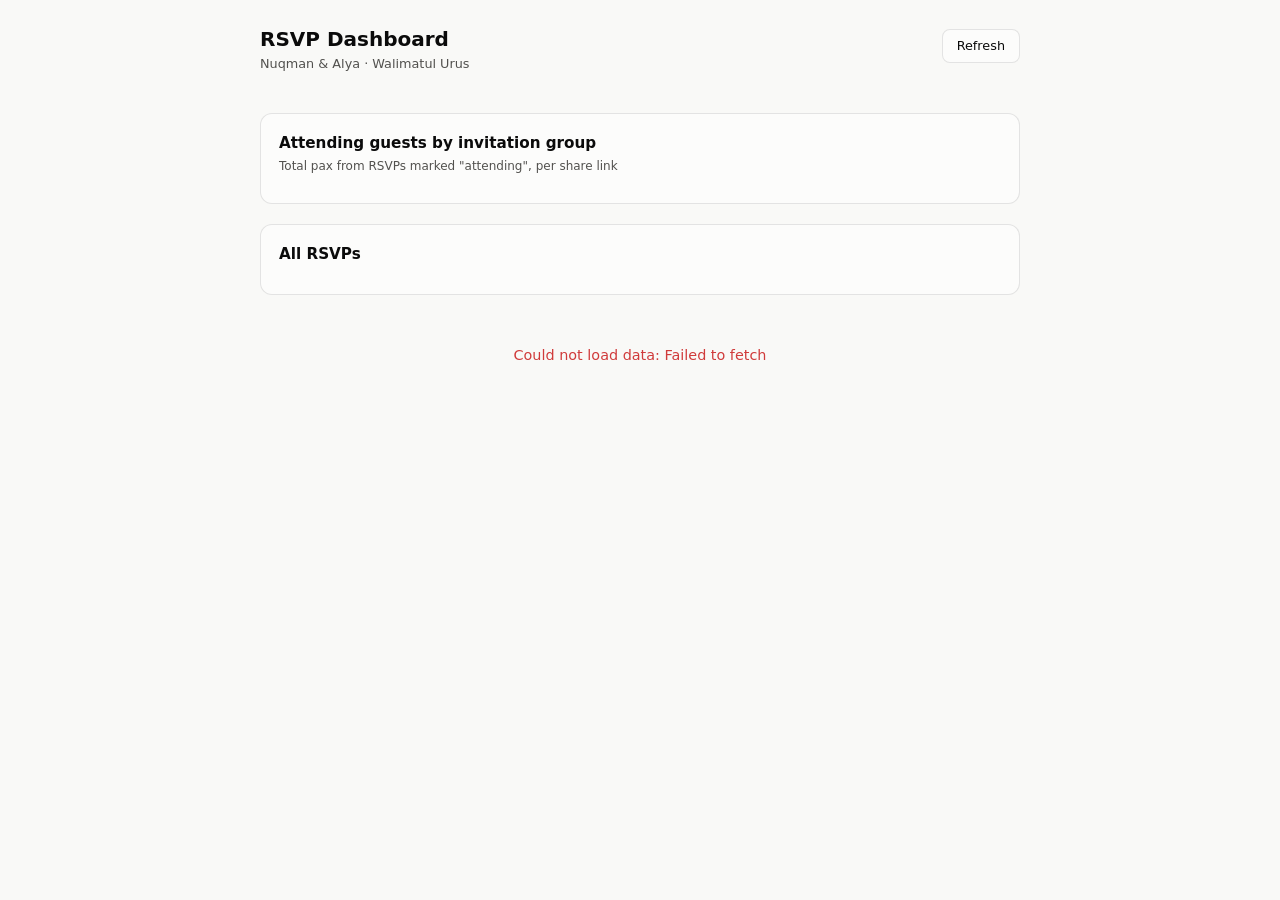
==== dashboard-kambing.html @ 479a00c9 "Add group invitation links (/gi /br /zj /mm /sb) and hidden RSVP dashboard - RSVPs tagged with invit" ====
<!DOCTYPE html>
<html lang="en">
<head>
  <meta charset="UTF-8" />
  <meta name="viewport" content="width=device-width, initial-scale=1.0" />
  <title>RSVP Dashboard · Nuqman &amp; Alya</title>
  <meta name="robots" content="noindex, nofollow" />
  <style>
    :root {
      --surface-1: #fcfcfb;
      --page: #f9f9f7;
      --text-primary: #0b0b0b;
      --text-secondary: #52514e;
      --muted: #898781;
      --grid: #e1e0d9;
      --baseline: #c3c2b7;
      --border: rgba(11, 11, 11, 0.10);
      --series-1: #2a78d6;   /* attending */
      --decline: #898781;    /* declined = neutral, de-emphasised */
    }
    @media (prefers-color-scheme: dark) {
      :root {
        --surface-1: #1a1a19;
        --page: #0d0d0d;
        --text-primary: #ffffff;
        --text-secondary: #c3c2b7;
        --muted: #898781;
        --grid: #2c2c2a;
        --baseline: #383835;
        --border: rgba(255, 255, 255, 0.10);
        --series-1: #3987e5;
      }
    }
    * { margin: 0; padding: 0; box-sizing: border-box; }
    body {
      font-family: system-ui, -apple-system, "Segoe UI", sans-serif;
      background: var(--page);
      color: var(--text-primary);
      padding: 24px 16px 60px;
      line-height: 1.5;
    }
    .wrap { max-width: 760px; margin: 0 auto; }
    header { display: flex; align-items: baseline; justify-content: space-between; gap: 12px; flex-wrap: wrap; margin-bottom: 20px; }
    h1 { font-size: 1.25rem; font-weight: 600; }
    h1 small { display: block; font-size: 0.8rem; font-weight: 400; color: var(--text-secondary); }
    .refresh-row { display: flex; align-items: center; gap: 10px; }
    #last-updated { font-size: 0.75rem; color: var(--muted); }
    button.refresh {
      font: inherit; font-size: 0.8rem; padding: 6px 14px; border-radius: 8px;
      border: 1px solid var(--border); background: var(--surface-1); color: var(--text-primary); cursor: pointer;
    }
    button.refresh:hover { border-color: var(--baseline); }

    .tiles { display: grid; grid-template-columns: repeat(auto-fit, minmax(150px, 1fr)); gap: 12px; margin-bottom: 20px; }
    .tile {
      background: var(--surface-1); border: 1px solid var(--border); border-radius: 12px; padding: 14px 16px;
    }
    .tile .label { font-size: 0.75rem; color: var(--text-secondary); }
    .tile .value { font-size: 1.7rem; font-weight: 600; line-height: 1.2; }
    .tile .sub { font-size: 0.72rem; color: var(--muted); }

    .card {
      background: var(--surface-1); border: 1px solid var(--border); border-radius: 12px;
      padding: 18px 18px 14px; margin-bottom: 20px;
    }
    .card h2 { font-size: 0.95rem; font-weight: 600; margin-bottom: 2px; }
    .card .subtitle { font-size: 0.75rem; color: var(--text-secondary); margin-bottom: 14px; }

    .bar-row { display: grid; grid-template-columns: 150px 1fr 90px; align-items: center; gap: 10px; padding: 7px 0; }
    .bar-row .g-label { font-size: 0.8rem; color: var(--text-secondary); text-align: right; overflow: hidden; text-overflow: ellipsis; white-space: nowrap; }
    .bar-track { position: relative; height: 18px; border-left: 1px solid var(--baseline); }
    .bar {
      position: absolute; left: 0; top: 0; bottom: 0;
      background: var(--series-1); border-radius: 0 4px 4px 0;
      min-width: 2px; transition: width 0.4s ease; cursor: default;
    }
    .bar-row:hover .bar { filter: brightness(1.12); }
    .bar-val { font-size: 0.8rem; font-variant-numeric: tabular-nums; }
    .bar-val .r { color: var(--muted); font-size: 0.72rem; }

    #tooltip {
      position: fixed; pointer-events: none; z-index: 10; display: none;
      background: var(--text-primary); color: var(--page);
      font-size: 0.75rem; padding: 6px 10px; border-radius: 8px; max-width: 240px;
    }

    table { width: 100%; border-collapse: collapse; font-size: 0.82rem; }
    th, td { text-align: left; padding: 7px 8px; border-bottom: 1px solid var(--grid); }
    th { font-size: 0.7rem; text-transform: uppercase; letter-spacing: 0.06em; color: var(--muted); font-weight: 500; }
    td.num { font-variant-numeric: tabular-nums; text-align: right; }
    th.num { text-align: right; }
    td.time { color: var(--muted); font-size: 0.75rem; white-space: nowrap; }
    .attend-yes::before { content: "●"; color: var(--series-1); margin-right: 6px; font-size: 0.7em; vertical-align: 1px; }
    .attend-no { color: var(--muted); }
    .attend-no::before { content: "○"; margin-right: 6px; font-size: 0.7em; vertical-align: 1px; }

    .empty, .error { text-align: center; color: var(--muted); padding: 30px 10px; font-size: 0.9rem; }
    .error { color: #d03b3b; }
    .table-scroll { overflow-x: auto; }
  </style>
</head>
<body>
  <div class="wrap">
    <header>
      <h1>RSVP Dashboard <small id="subtitle">Nuqman &amp; Alya · Walimatul Urus</small></h1>
      <div class="refresh-row">
        <span id="last-updated"></span>
        <button class="refresh" id="refresh-btn">Refresh</button>
      </div>
    </header>

    <div class="tiles" id="tiles"></div>

    <div class="card">
      <h2>Attending guests by invitation group</h2>
      <p class="subtitle">Total pax from RSVPs marked "attending", per share link</p>
      <div id="group-chart"></div>
    </div>

    <div class="card">
      <h2>All RSVPs</h2>
      <p class="subtitle" id="rsvp-count"></p>
      <div class="table-scroll">
        <table id="rsvp-table" hidden>
          <thead>
            <tr><th>Name</th><th>Group</th><th>Attending</th><th class="num">Pax</th><th>When</th></tr>
          </thead>
          <tbody></tbody>
        </table>
      </div>
      <p class="empty" id="table-empty" hidden>No RSVPs yet.</p>
    </div>

    <p class="error" id="error" hidden></p>
  </div>
  <div id="tooltip"></div>

  <script src="js/config.js"></script>
  <script>
    const C = WEDDING_CONFIG;
    const groupLabel = (g) => (g && C.groups[g]) || (g ? g : "Direct link (no group)");

    const fmtTime = (iso) => {
      const d = new Date(iso);
      return isNaN(d) ? "" : d.toLocaleString("en-GB", {
        day: "2-digit", month: "short", hour: "2-digit", minute: "2-digit",
      });
    };

    function tile(label, value, sub) {
      return `<div class="tile"><div class="label">${label}</div><div class="value">${value}</div><div class="sub">${sub || ""}</div></div>`;
    }

    function render(rsvps, wishesCount) {
      const attending = rsvps.filter((r) => r.attending === "Yes");
      const declined = rsvps.filter((r) => r.attending !== "Yes");
      const totalPax = attending.reduce((s, r) => s + r.pax, 0);

      document.getElementById("tiles").innerHTML =
        tile("Attending", totalPax + " pax", attending.length + " responses") +
        tile("Total responses", rsvps.length, "") +
        tile("Declined", declined.length, "responses") +
        tile("Wishes", wishesCount, "ucapan received");

      // --- per-group aggregation ---
      const keys = Object.keys(C.groups).concat([""]);
      const byGroup = keys.map((g) => {
        const rows = rsvps.filter((r) => (r.group || "") === g);
        const att = rows.filter((r) => r.attending === "Yes");
        return {
          g,
          label: groupLabel(g),
          pax: att.reduce((s, r) => s + r.pax, 0),
          responses: rows.length,
          declined: rows.length - att.length,
        };
      }).filter((x) => x.g !== "" || x.responses > 0); // hide "direct" row if unused

      byGroup.sort((a, b) => b.pax - a.pax);
      const max = Math.max(1, ...byGroup.map((x) => x.pax));

      const chart = document.getElementById("group-chart");
      chart.innerHTML = "";
      byGroup.forEach((x) => {
        const row = document.createElement("div");
        row.className = "bar-row";
        row.innerHTML =
          `<span class="g-label">${x.label}</span>` +
          `<div class="bar-track"><div class="bar" style="width:${(x.pax / max) * 100}%"></div></div>` +
          `<span class="bar-val">${x.pax} pax <span class="r">· ${x.responses} resp</span></span>`;
        row.addEventListener("mousemove", (e) => showTip(e, `${x.label} — ${x.pax} pax attending · ${x.responses} responses · ${x.declined} declined`));
        row.addEventListener("mouseleave", hideTip);
        chart.appendChild(row);
      });
      if (!byGroup.length) chart.innerHTML = '<p class="empty">No RSVPs yet.</p>';

      // --- table ---
      const table = document.getElementById("rsvp-table");
      const tbody = table.querySelector("tbody");
      tbody.innerHTML = "";
      document.getElementById("table-empty").hidden = rsvps.length > 0;
      table.hidden = rsvps.length === 0;
      document.getElementById("rsvp-count").textContent =
        rsvps.length ? `${rsvps.length} responses · newest first` : "";
      rsvps.forEach((r) => {
        const tr = document.createElement("tr");
        const yes = r.attending === "Yes";
        const cells = [
          r.name,
          groupLabel(r.group),
          yes ? "Yes" : "No",
          yes ? r.pax : "—",
          fmtTime(r.timestamp),
        ];
        cells.forEach((val, i) => {
          const td = document.createElement("td");
          td.textContent = val;
          if (i === 2) td.className = yes ? "attend-yes" : "attend-no";
          if (i === 3) td.className = "num";
          if (i === 4) td.className = "time";
          tr.appendChild(td);
        });
        tbody.appendChild(tr);
      });
    }

    const tip = document.getElementById("tooltip");
    function showTip(e, text) {
      tip.textContent = text;
      tip.style.display = "block";
      const pad = 12;
      let x = e.clientX + pad, y = e.clientY + pad;
      const r = tip.getBoundingClientRect();
      if (x + r.width > innerWidth - 8) x = e.clientX - r.width - pad;
      if (y + r.height > innerHeight - 8) y = e.clientY - r.height - pad;
      tip.style.left = x + "px";
      tip.style.top = y + "px";
    }
    function hideTip() { tip.style.display = "none"; }

    async function load() {
      const err = document.getElementById("error");
      err.hidden = true;
      if (!C.appsScriptUrl) {
        err.hidden = false;
        err.textContent = "No Apps Script URL configured in js/config.js — dashboard has no data source.";
        return;
      }
      try {
        const [rsvpRes, wishRes] = await Promise.all([
          fetch(C.appsScriptUrl + "?type=rsvps").then((r) => r.json()),
          fetch(C.appsScriptUrl + "?type=wishes").then((r) => r.json()),
        ]);
        if (!rsvpRes.rsvps) {
          err.hidden = false;
          err.textContent = "The backend doesn't support ?type=rsvps yet — update Code.gs in Apps Script and deploy a New Version.";
          return;
        }
        render(rsvpRes.rsvps, (wishRes.wishes || []).length);
        document.getElementById("last-updated").textContent =
          "Updated " + new Date().toLocaleTimeString("en-GB", { hour: "2-digit", minute: "2-digit", second: "2-digit" });
      } catch (e) {
        err.hidden = false;
        err.textContent = "Could not load data: " + e.message;
      }
    }

    document.getElementById("refresh-btn").addEventListener("click", load);
    setInterval(load, 60000);
    load();
  </script>
</body>
</html>
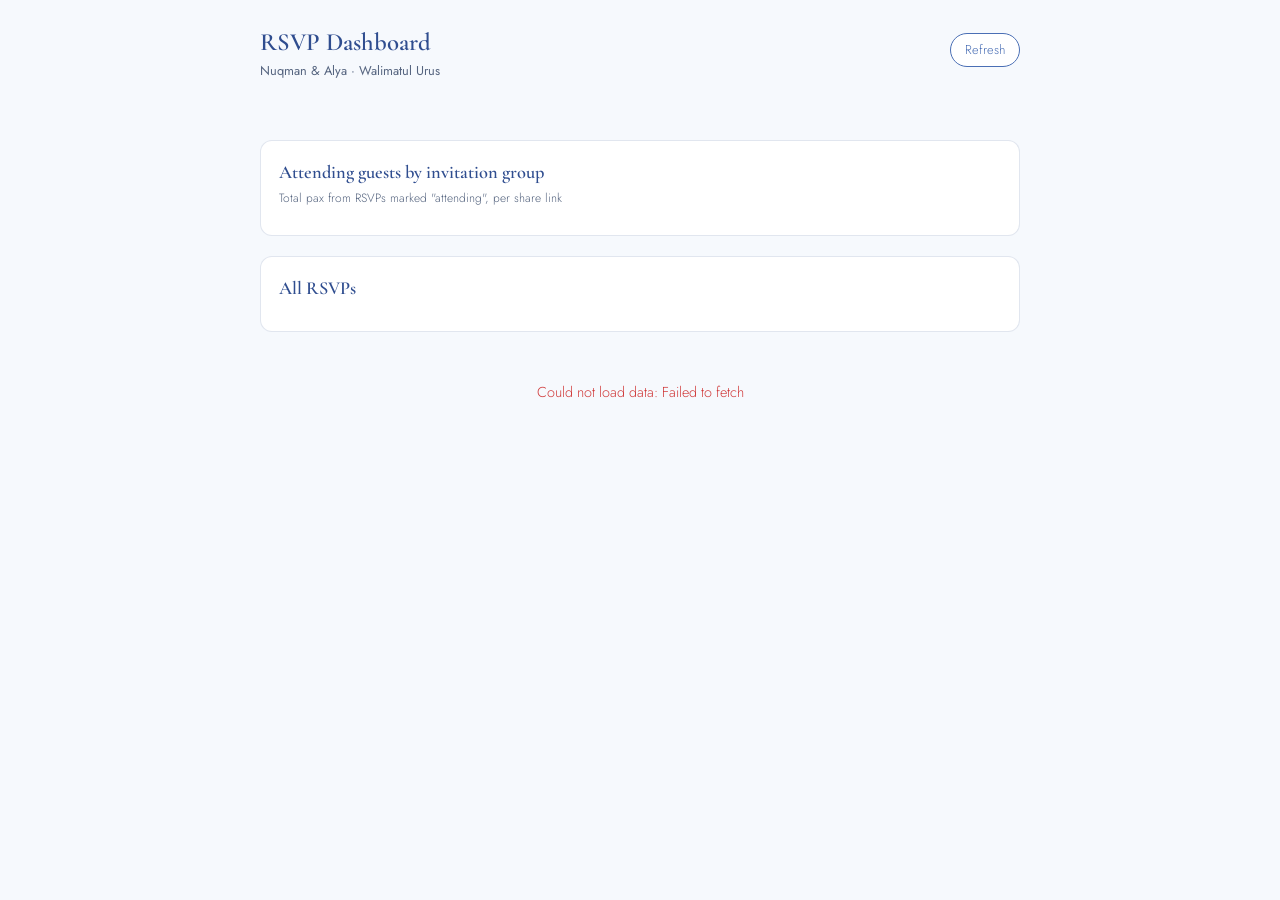
==== commit 7faf5fca: "Dashboard theme + filters, couple portraits, early music start, honorifics - Restyle RSVP dashboard " ====
--- a/dashboard-kambing.html
+++ b/dashboard-kambing.html
@@ -5,35 +5,42 @@
   <meta name="viewport" content="width=device-width, initial-scale=1.0" />
   <title>RSVP Dashboard · Nuqman &amp; Alya</title>
   <meta name="robots" content="noindex, nofollow" />
+  <link rel="preconnect" href="https://fonts.googleapis.com" />
+  <link rel="preconnect" href="https://fonts.gstatic.com" crossorigin />
+  <link href="https://fonts.googleapis.com/css2?family=Cormorant+Garamond:wght@500;600&family=Jost:wght@300;400;500&display=swap" rel="stylesheet" />
   <style>
     :root {
-      --surface-1: #fcfcfb;
-      --page: #f9f9f7;
-      --text-primary: #0b0b0b;
-      --text-secondary: #52514e;
-      --muted: #898781;
-      --grid: #e1e0d9;
-      --baseline: #c3c2b7;
-      --border: rgba(11, 11, 11, 0.10);
-      --series-1: #2a78d6;   /* attending */
-      --decline: #898781;    /* declined = neutral, de-emphasised */
+      --surface-1: #ffffff;
+      --page: #f6f9fd;
+      --text-primary: #2e3a4f;
+      --text-secondary: #55647f;
+      --muted: #74839c;
+      --grid: #e1eaf6;
+      --baseline: #c9d8ec;
+      --border: rgba(47, 77, 143, 0.14);
+      --series-1: #4a6fb5;   /* attending */
+      --royal-deep: #2f4d8f;
+      --gold: #c8a464;
+      --decline: #74839c;    /* declined = neutral, de-emphasised */
     }
     @media (prefers-color-scheme: dark) {
       :root {
-        --surface-1: #1a1a19;
-        --page: #0d0d0d;
-        --text-primary: #ffffff;
-        --text-secondary: #c3c2b7;
-        --muted: #898781;
-        --grid: #2c2c2a;
-        --baseline: #383835;
-        --border: rgba(255, 255, 255, 0.10);
-        --series-1: #3987e5;
+        --surface-1: #1a2440;
+        --page: #0f1526;
+        --text-primary: #e8eef8;
+        --text-secondary: #b8c6dd;
+        --muted: #8296b5;
+        --grid: #263352;
+        --baseline: #33436b;
+        --border: rgba(255, 255, 255, 0.12);
+        --series-1: #8fabd9;
+        --royal-deep: #a8c2e8;
       }
     }
     * { margin: 0; padding: 0; box-sizing: border-box; }
     body {
-      font-family: system-ui, -apple-system, "Segoe UI", sans-serif;
+      font-family: "Jost", system-ui, -apple-system, "Segoe UI", sans-serif;
+      font-weight: 300;
       background: var(--page);
       color: var(--text-primary);
       padding: 24px 16px 60px;
@@ -41,15 +48,24 @@
     }
     .wrap { max-width: 760px; margin: 0 auto; }
     header { display: flex; align-items: baseline; justify-content: space-between; gap: 12px; flex-wrap: wrap; margin-bottom: 20px; }
-    h1 { font-size: 1.25rem; font-weight: 600; }
-    h1 small { display: block; font-size: 0.8rem; font-weight: 400; color: var(--text-secondary); }
+    h1 { font-family: "Cormorant Garamond", Georgia, serif; font-size: 1.55rem; font-weight: 600; color: var(--royal-deep); }
+    h1 small { display: block; font-family: "Jost", sans-serif; font-size: 0.8rem; font-weight: 400; color: var(--text-secondary); }
     .refresh-row { display: flex; align-items: center; gap: 10px; }
     #last-updated { font-size: 0.75rem; color: var(--muted); }
     button.refresh {
-      font: inherit; font-size: 0.8rem; padding: 6px 14px; border-radius: 8px;
-      border: 1px solid var(--border); background: var(--surface-1); color: var(--text-primary); cursor: pointer;
-    }
-    button.refresh:hover { border-color: var(--baseline); }
+      font: inherit; font-size: 0.8rem; padding: 6px 14px; border-radius: 999px;
+      border: 1px solid var(--series-1); background: var(--surface-1); color: var(--series-1); cursor: pointer;
+    }
+    button.refresh:hover { border-color: var(--royal-deep); color: var(--royal-deep); }
+
+    .filters { display: flex; flex-wrap: wrap; gap: 8px; margin-bottom: 20px; }
+    .chip {
+      font: inherit; font-size: 0.78rem; letter-spacing: 0.04em; padding: 6px 14px;
+      border-radius: 999px; border: 1px solid var(--series-1);
+      background: var(--surface-1); color: var(--series-1); cursor: pointer;
+    }
+    .chip:hover { border-color: var(--royal-deep); }
+    .chip.active { background: var(--series-1); color: #fff; }
 
     .tiles { display: grid; grid-template-columns: repeat(auto-fit, minmax(150px, 1fr)); gap: 12px; margin-bottom: 20px; }
     .tile {
@@ -63,7 +79,7 @@
       background: var(--surface-1); border: 1px solid var(--border); border-radius: 12px;
       padding: 18px 18px 14px; margin-bottom: 20px;
     }
-    .card h2 { font-size: 0.95rem; font-weight: 600; margin-bottom: 2px; }
+    .card h2 { font-family: "Cormorant Garamond", Georgia, serif; font-size: 1.15rem; font-weight: 600; color: var(--royal-deep); margin-bottom: 2px; }
     .card .subtitle { font-size: 0.75rem; color: var(--text-secondary); margin-bottom: 14px; }
 
     .bar-row { display: grid; grid-template-columns: 150px 1fr 90px; align-items: center; gap: 10px; padding: 7px 0; }
@@ -74,7 +90,9 @@
       background: var(--series-1); border-radius: 0 4px 4px 0;
       min-width: 2px; transition: width 0.4s ease; cursor: default;
     }
+    .bar-row { cursor: pointer; }
     .bar-row:hover .bar { filter: brightness(1.12); }
+    .bar-row.dim { opacity: 0.35; }
     .bar-val { font-size: 0.8rem; font-variant-numeric: tabular-nums; }
     .bar-val .r { color: var(--muted); font-size: 0.72rem; }
 
@@ -109,6 +127,8 @@
       </div>
     </header>
 
+    <div class="filters" id="filters"></div>
+
     <div class="tiles" id="tiles"></div>
 
     <div class="card">
@@ -151,21 +171,54 @@
       return `<div class="tile"><div class="label">${label}</div><div class="value">${value}</div><div class="sub">${sub || ""}</div></div>`;
     }
 
-    function render(rsvps, wishesCount) {
+    let allRsvps = [];
+    let wishesTotal = 0;
+    let activeGroup = "all"; // "all", a group key, or "" for direct link
+
+    function buildFilters() {
+      const wrap = document.getElementById("filters");
+      const hasDirect = allRsvps.some((r) => !(r.group || ""));
+      const opts = [["all", "All"]]
+        .concat(Object.keys(C.groups).map((g) => [g, groupLabel(g)]))
+        .concat(hasDirect ? [["", groupLabel("")]] : []);
+      if (!opts.some(([v]) => v === activeGroup)) activeGroup = "all";
+      wrap.innerHTML = "";
+      opts.forEach(([val, label]) => {
+        const b = document.createElement("button");
+        b.className = "chip" + (activeGroup === val ? " active" : "");
+        b.textContent = label;
+        b.addEventListener("click", () => {
+          activeGroup = activeGroup === val ? "all" : val;
+          renderAll();
+        });
+        wrap.appendChild(b);
+      });
+    }
+
+    function renderAll() {
+      buildFilters();
+      render();
+    }
+
+    function render() {
+      const rsvps = activeGroup === "all"
+        ? allRsvps
+        : allRsvps.filter((r) => (r.group || "") === activeGroup);
       const attending = rsvps.filter((r) => r.attending === "Yes");
       const declined = rsvps.filter((r) => r.attending !== "Yes");
       const totalPax = attending.reduce((s, r) => s + r.pax, 0);
+      const scope = activeGroup === "all" ? "" : groupLabel(activeGroup);
 
       document.getElementById("tiles").innerHTML =
-        tile("Attending", totalPax + " pax", attending.length + " responses") +
-        tile("Total responses", rsvps.length, "") +
-        tile("Declined", declined.length, "responses") +
-        tile("Wishes", wishesCount, "ucapan received");
-
-      // --- per-group aggregation ---
+        tile("Attending", totalPax + " pax", attending.length + " responses" + (scope ? " · " + scope : "")) +
+        tile("Total responses", rsvps.length, scope) +
+        tile("Declined", declined.length, "responses" + (scope ? " · " + scope : "")) +
+        tile("Wishes", wishesTotal, "ucapan received (all)");
+
+      // --- per-group aggregation (always across all groups) ---
       const keys = Object.keys(C.groups).concat([""]);
       const byGroup = keys.map((g) => {
-        const rows = rsvps.filter((r) => (r.group || "") === g);
+        const rows = allRsvps.filter((r) => (r.group || "") === g);
         const att = rows.filter((r) => r.attending === "Yes");
         return {
           g,
@@ -178,18 +231,24 @@
 
       byGroup.sort((a, b) => b.pax - a.pax);
       const max = Math.max(1, ...byGroup.map((x) => x.pax));
+      const paxTotal = byGroup.reduce((s, x) => s + x.pax, 0);
+      const pct = (x) => (paxTotal ? Math.round((x.pax / paxTotal) * 100) : 0);
 
       const chart = document.getElementById("group-chart");
       chart.innerHTML = "";
       byGroup.forEach((x) => {
         const row = document.createElement("div");
-        row.className = "bar-row";
+        row.className = "bar-row" + (activeGroup !== "all" && x.g !== activeGroup ? " dim" : "");
         row.innerHTML =
           `<span class="g-label">${x.label}</span>` +
           `<div class="bar-track"><div class="bar" style="width:${(x.pax / max) * 100}%"></div></div>` +
-          `<span class="bar-val">${x.pax} pax <span class="r">· ${x.responses} resp</span></span>`;
-        row.addEventListener("mousemove", (e) => showTip(e, `${x.label} — ${x.pax} pax attending · ${x.responses} responses · ${x.declined} declined`));
+          `<span class="bar-val">${x.pax} pax <span class="r">· ${pct(x)}%</span></span>`;
+        row.addEventListener("mousemove", (e) => showTip(e, `${x.label} — ${x.pax} pax attending (${pct(x)}% of total) · ${x.responses} responses · ${x.declined} declined`));
         row.addEventListener("mouseleave", hideTip);
+        row.addEventListener("click", () => {
+          activeGroup = activeGroup === x.g ? "all" : x.g;
+          renderAll();
+        });
         chart.appendChild(row);
       });
       if (!byGroup.length) chart.innerHTML = '<p class="empty">No RSVPs yet.</p>';
@@ -201,7 +260,7 @@
       document.getElementById("table-empty").hidden = rsvps.length > 0;
       table.hidden = rsvps.length === 0;
       document.getElementById("rsvp-count").textContent =
-        rsvps.length ? `${rsvps.length} responses · newest first` : "";
+        rsvps.length ? `${rsvps.length} responses${scope ? " · " + scope : ""} · newest first` : (scope ? "No RSVPs for " + scope + " yet." : "");
       rsvps.forEach((r) => {
         const tr = document.createElement("tr");
         const yes = r.attending === "Yes";
@@ -256,7 +315,9 @@
           err.textContent = "The backend doesn't support ?type=rsvps yet — update Code.gs in Apps Script and deploy a New Version.";
           return;
         }
-        render(rsvpRes.rsvps, (wishRes.wishes || []).length);
+        allRsvps = rsvpRes.rsvps;
+        wishesTotal = (wishRes.wishes || []).length;
+        renderAll();
         document.getElementById("last-updated").textContent =
           "Updated " + new Date().toLocaleTimeString("en-GB", { hour: "2-digit", minute: "2-digit", second: "2-digit" });
       } catch (e) {
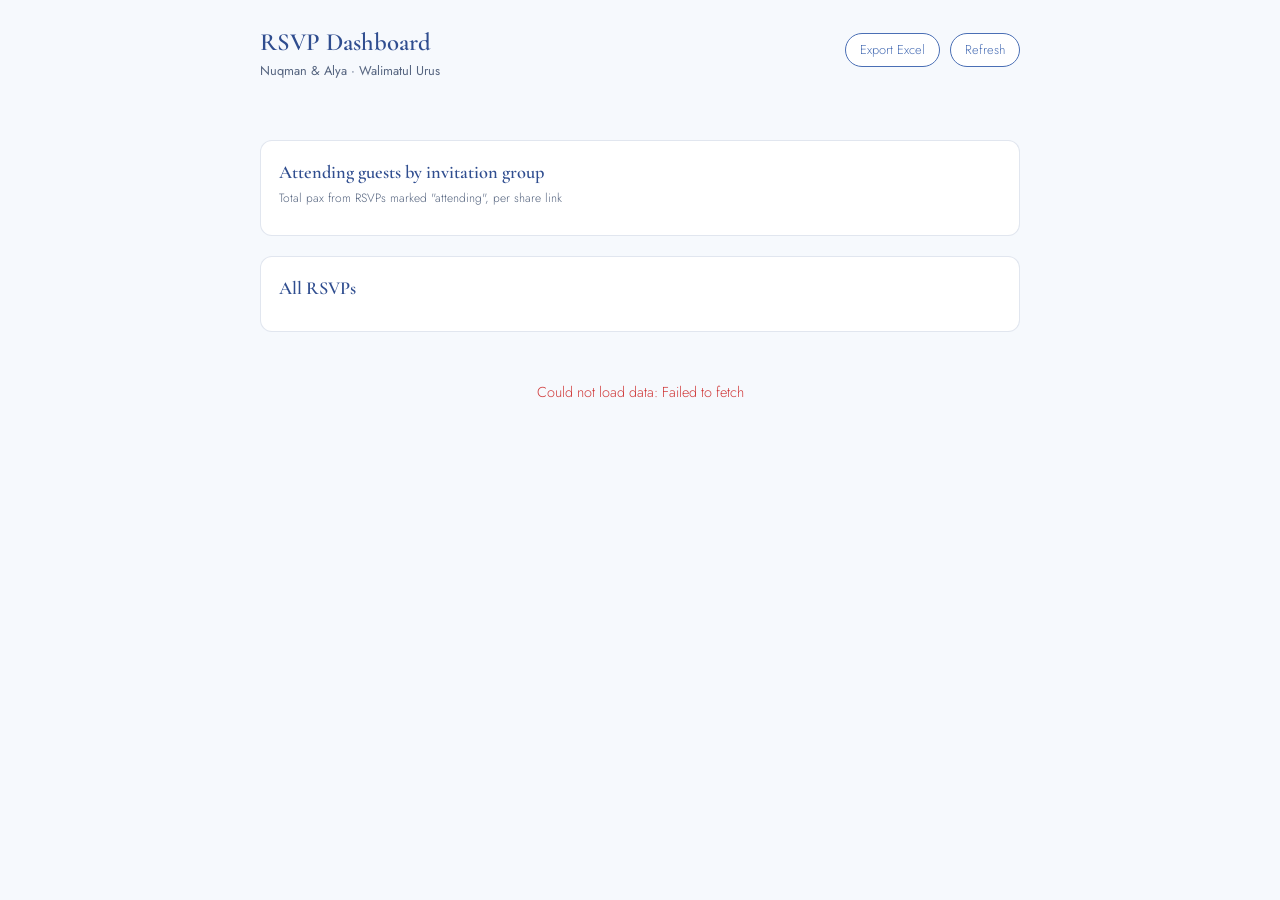
==== commit 737ee6d7: "Apple Calendar invite, custom calendar title, dashboard Excel export - Add Apple Calendar button tha" ====
--- a/dashboard-kambing.html
+++ b/dashboard-kambing.html
@@ -123,6 +123,7 @@
       <h1>RSVP Dashboard <small id="subtitle">Nuqman &amp; Alya · Walimatul Urus</small></h1>
       <div class="refresh-row">
         <span id="last-updated"></span>
+        <button class="refresh" id="export-btn">Export Excel</button>
         <button class="refresh" id="refresh-btn">Refresh</button>
       </div>
     </header>
@@ -143,7 +144,7 @@
       <div class="table-scroll">
         <table id="rsvp-table" hidden>
           <thead>
-            <tr><th>Name</th><th>Group</th><th>Attending</th><th class="num">Pax</th><th>When</th></tr>
+            <tr><th>Name</th><th>Group</th><th>Attending</th><th class="num">Pax</th><th>Note</th><th>Phone</th><th>When</th></tr>
           </thead>
           <tbody></tbody>
         </table>
@@ -269,6 +270,8 @@
           groupLabel(r.group),
           yes ? "Yes" : "No",
           yes ? r.pax : "—",
+          r.note || "—",
+          r.phone || "—",
           fmtTime(r.timestamp),
         ];
         cells.forEach((val, i) => {
@@ -276,7 +279,7 @@
           td.textContent = val;
           if (i === 2) td.className = yes ? "attend-yes" : "attend-no";
           if (i === 3) td.className = "num";
-          if (i === 4) td.className = "time";
+          if (i === 6) td.className = "time";
           tr.appendChild(td);
         });
         tbody.appendChild(tr);
@@ -326,6 +329,37 @@
       }
     }
 
+    function exportExcel() {
+      const rsvps = activeGroup === "all"
+        ? allRsvps
+        : allRsvps.filter((r) => (r.group || "") === activeGroup);
+      const pad = (n) => String(n).padStart(2, "0");
+      const fmtFull = (iso) => {
+        const d = new Date(iso);
+        return isNaN(d) ? "" :
+          `${pad(d.getDate())}/${pad(d.getMonth() + 1)}/${d.getFullYear()} ${pad(d.getHours())}:${pad(d.getMinutes())}`;
+      };
+      const esc = (v) => {
+        v = String(v == null ? "" : v);
+        return /[",\n]/.test(v) ? '"' + v.replace(/"/g, '""') + '"' : v;
+      };
+      const rows = [["Timestamp", "Name", "Group", "Attending", "Pax", "Phone", "Note"]];
+      rsvps.forEach((r) => rows.push([
+        fmtFull(r.timestamp), r.name, groupLabel(r.group), r.attending,
+        r.attending === "Yes" ? r.pax : 0, r.phone || "", r.note || "",
+      ]));
+      //  BOM so Excel reads UTF-8 (names with ' and emoji) correctly
+      const csv = "\uFEFF" + rows.map((r) => r.map(esc).join(",")).join("\r\n");
+      const a = document.createElement("a");
+      a.href = URL.createObjectURL(new Blob([csv], { type: "text/csv;charset=utf-8" }));
+      const tag = activeGroup === "all" ? "all" : (activeGroup || "direct");
+      const today = new Date();
+      a.download = `rsvp-${tag}-${today.getFullYear()}${pad(today.getMonth() + 1)}${pad(today.getDate())}.csv`;
+      a.click();
+      URL.revokeObjectURL(a.href);
+    }
+
+    document.getElementById("export-btn").addEventListener("click", exportExcel);
     document.getElementById("refresh-btn").addEventListener("click", load);
     setInterval(load, 60000);
     load();
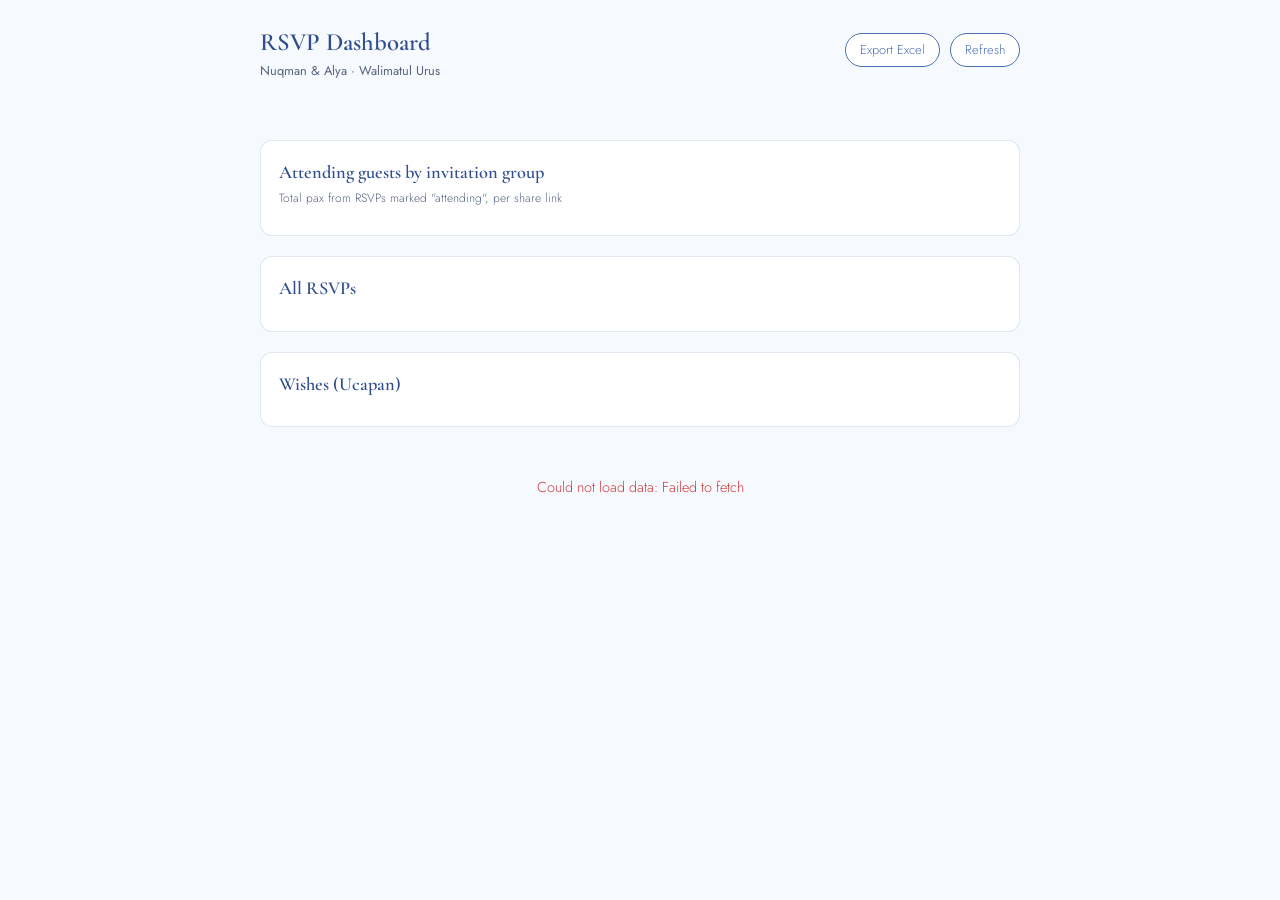
==== commit b598ab2b: "Add wishes table with soft delete to dashboard - New Ucapan table: name, message, doodle thumbnail, " ====
--- a/dashboard-kambing.html
+++ b/dashboard-kambing.html
@@ -115,6 +115,38 @@
     .empty, .error { text-align: center; color: var(--muted); padding: 30px 10px; font-size: 0.9rem; }
     .error { color: #d03b3b; }
     .table-scroll { overflow-x: auto; }
+
+    .row-del {
+      border: none; background: none; color: var(--muted); cursor: pointer;
+      font-size: 0.9rem; padding: 2px 8px; border-radius: 6px; line-height: 1;
+    }
+    .row-del:hover { color: #b3564a; background: rgba(179, 86, 74, 0.12); }
+    .wish-thumb {
+      width: 42px; height: 42px; object-fit: contain; display: block;
+      background: #fff; border: 1px solid var(--grid); border-radius: 6px;
+    }
+    td.msg-cell { max-width: 240px; overflow: hidden; text-overflow: ellipsis; white-space: nowrap; }
+
+    .modal {
+      position: fixed; inset: 0; z-index: 20;
+      display: flex; align-items: center; justify-content: center;
+      background: rgba(15, 21, 38, 0.5); padding: 20px;
+    }
+    .modal[hidden] { display: none; }
+    .modal-card {
+      background: var(--surface-1); border: 1px solid var(--border);
+      border-radius: 14px; padding: 22px 24px; max-width: 380px; width: 100%;
+      box-shadow: 0 18px 50px rgba(10, 20, 40, 0.35);
+    }
+    .modal-card h3 { font-family: "Cormorant Garamond", Georgia, serif; font-size: 1.2rem; color: var(--royal-deep); margin-bottom: 8px; }
+    .modal-card p { font-size: 0.85rem; color: var(--text-secondary); }
+    .modal-note { margin-top: 8px; font-size: 0.75rem !important; color: var(--muted) !important; }
+    .modal-err { margin-top: 8px; color: #d03b3b !important; font-size: 0.8rem !important; }
+    .modal-actions { display: flex; justify-content: flex-end; gap: 10px; margin-top: 18px; }
+    .modal-btn { font: inherit; font-size: 0.8rem; padding: 7px 18px; border-radius: 999px; cursor: pointer; }
+    #modal-cancel { border: 1px solid var(--baseline); background: transparent; color: var(--text-secondary); }
+    #modal-confirm { border: 1px solid #b3564a; background: #b3564a; color: #fff; }
+    #modal-confirm:disabled { opacity: 0.6; cursor: default; }
   </style>
 </head>
 <body>
@@ -144,7 +176,7 @@
       <div class="table-scroll">
         <table id="rsvp-table" hidden>
           <thead>
-            <tr><th>Name</th><th>Group</th><th>Attending</th><th class="num">Pax</th><th>Note</th><th>Phone</th><th>When</th></tr>
+            <tr><th>Name</th><th>Group</th><th>Attending</th><th class="num">Pax</th><th>Note</th><th>Phone</th><th>When</th><th></th></tr>
           </thead>
           <tbody></tbody>
         </table>
@@ -152,9 +184,36 @@
       <p class="empty" id="table-empty" hidden>No RSVPs yet.</p>
     </div>
 
+    <div class="card">
+      <h2>Wishes (Ucapan)</h2>
+      <p class="subtitle" id="wish-count"></p>
+      <div class="table-scroll">
+        <table id="wish-table" hidden>
+          <thead>
+            <tr><th>Name</th><th>Message</th><th>Doodle</th><th>When</th><th></th></tr>
+          </thead>
+          <tbody></tbody>
+        </table>
+      </div>
+      <p class="empty" id="wish-empty" hidden>No wishes yet.</p>
+    </div>
+
     <p class="error" id="error" hidden></p>
   </div>
   <div id="tooltip"></div>
+
+  <div id="modal" class="modal" hidden>
+    <div class="modal-card">
+      <h3 id="modal-title">Delete this RSVP?</h3>
+      <p id="modal-text"></p>
+      <p class="modal-note">Soft delete — restore it anytime by clearing the "soft_deleted" cell in the Google Sheet.</p>
+      <p class="modal-err" id="modal-err" hidden></p>
+      <div class="modal-actions">
+        <button class="modal-btn" id="modal-cancel">Cancel</button>
+        <button class="modal-btn" id="modal-confirm">Delete</button>
+      </div>
+    </div>
+  </div>
 
   <script src="js/config.js"></script>
   <script>
@@ -173,6 +232,7 @@
     }
 
     let allRsvps = [];
+    let allWishes = [];
     let wishesTotal = 0;
     let activeGroup = "all"; // "all", a group key, or "" for direct link
 
@@ -282,6 +342,16 @@
           if (i === 6) td.className = "time";
           tr.appendChild(td);
         });
+        const delTd = document.createElement("td");
+        if (r.row) {
+          const delBtn = document.createElement("button");
+          delBtn.className = "row-del";
+          delBtn.textContent = "✕";
+          delBtn.title = "Soft delete";
+          delBtn.addEventListener("click", () => askDelete(r, "rsvp"));
+          delTd.appendChild(delBtn);
+        }
+        tr.appendChild(delTd);
         tbody.appendChild(tr);
       });
     }
@@ -319,8 +389,10 @@
           return;
         }
         allRsvps = rsvpRes.rsvps;
-        wishesTotal = (wishRes.wishes || []).length;
+        allWishes = wishRes.wishes || [];
+        wishesTotal = allWishes.length;
         renderAll();
+        renderWishTable();
         document.getElementById("last-updated").textContent =
           "Updated " + new Date().toLocaleTimeString("en-GB", { hour: "2-digit", minute: "2-digit", second: "2-digit" });
       } catch (e) {
@@ -346,7 +418,9 @@
       const rows = [["Timestamp", "Name", "Group", "Attending", "Pax", "Phone", "Note"]];
       rsvps.forEach((r) => rows.push([
         fmtFull(r.timestamp), r.name, groupLabel(r.group), r.attending,
-        r.attending === "Yes" ? r.pax : 0, r.phone || "", r.note || "",
+        r.attending === "Yes" ? r.pax : 0,
+        r.phone ? `="${r.phone}"` : "", // text formula so Excel keeps it a string
+        r.note || "",
       ]));
       //  BOM so Excel reads UTF-8 (names with ' and emoji) correctly
       const csv = "\uFEFF" + rows.map((r) => r.map(esc).join(",")).join("\r\n");
@@ -359,6 +433,102 @@
       URL.revokeObjectURL(a.href);
     }
 
+    function renderWishTable() {
+      const table = document.getElementById("wish-table");
+      const tbody = table.querySelector("tbody");
+      tbody.innerHTML = "";
+      table.hidden = allWishes.length === 0;
+      document.getElementById("wish-empty").hidden = allWishes.length > 0;
+      document.getElementById("wish-count").textContent =
+        allWishes.length ? `${allWishes.length} wishes · newest first` : "";
+      allWishes.forEach((w) => {
+        const tr = document.createElement("tr");
+        const nameTd = document.createElement("td");
+        nameTd.textContent = w.name;
+        const msgTd = document.createElement("td");
+        msgTd.className = "msg-cell";
+        msgTd.textContent = w.message || "—";
+        msgTd.title = w.message || "";
+        const artTd = document.createElement("td");
+        if (w.drawing && w.drawing.indexOf("data:image/png;base64,") === 0) {
+          const img = document.createElement("img");
+          img.className = "wish-thumb";
+          img.src = w.drawing;
+          img.alt = "";
+          artTd.appendChild(img);
+        } else {
+          artTd.textContent = "—";
+        }
+        const timeTd = document.createElement("td");
+        timeTd.className = "time";
+        timeTd.textContent = fmtTime(w.timestamp);
+        const delTd = document.createElement("td");
+        if (w.row) {
+          const delBtn = document.createElement("button");
+          delBtn.className = "row-del";
+          delBtn.textContent = "✕";
+          delBtn.title = "Soft delete";
+          delBtn.addEventListener("click", () => askDelete(w, "wish"));
+          delTd.appendChild(delBtn);
+        }
+        tr.append(nameTd, msgTd, artTd, timeTd, delTd);
+        tbody.appendChild(tr);
+      });
+    }
+
+    // ---- soft delete with confirmation modal ----
+    const modal = document.getElementById("modal");
+    const modalErr = document.getElementById("modal-err");
+    const modalConfirm = document.getElementById("modal-confirm");
+    let pendingDelete = null;
+
+    function askDelete(item, kind) {
+      pendingDelete = { item, kind: kind || "rsvp" };
+      modalErr.hidden = true;
+      modalConfirm.disabled = false;
+      modalConfirm.textContent = "Delete";
+      document.getElementById("modal-title").textContent =
+        kind === "wish" ? "Delete this wish?" : "Delete this RSVP?";
+      document.getElementById("modal-text").textContent = kind === "wish"
+        ? `"${item.name}" — ${item.message ? item.message.slice(0, 80) : "(drawing only)"}`
+        : `"${item.name}" — ${item.attending === "Yes" ? item.pax + " pax, " : "declined, "}${groupLabel(item.group)}.`;
+      modal.hidden = false;
+    }
+
+    function closeModal() {
+      modal.hidden = true;
+      pendingDelete = null;
+    }
+
+    document.getElementById("modal-cancel").addEventListener("click", closeModal);
+    modal.addEventListener("click", (e) => { if (e.target === modal) closeModal(); });
+    document.addEventListener("keydown", (e) => { if (e.key === "Escape" && !modal.hidden) closeModal(); });
+
+    modalConfirm.addEventListener("click", async () => {
+      if (!pendingDelete) return;
+      modalConfirm.disabled = true;
+      modalConfirm.textContent = "Deleting...";
+      modalErr.hidden = true;
+      try {
+        const res = await fetch(C.appsScriptUrl, {
+          method: "POST",
+          body: JSON.stringify({
+            type: pendingDelete.kind === "wish" ? "deleteWish" : "deleteRsvp",
+            row: pendingDelete.item.row,
+            name: pendingDelete.item.name,
+          }),
+        }).then((r) => r.json());
+        if (!res.ok) throw new Error(res.error || "Delete failed");
+        closeModal();
+        load();
+      } catch (err) {
+        modalErr.hidden = false;
+        modalErr.textContent = String(err.message || err);
+        modalConfirm.disabled = false;
+        modalConfirm.textContent = "Delete";
+      }
+    });
+
     document.getElementById("export-btn").addEventListener("click", exportExcel);
     document.getElementById("refresh-btn").addEventListener("click", load);
     setInterval(load, 60000);
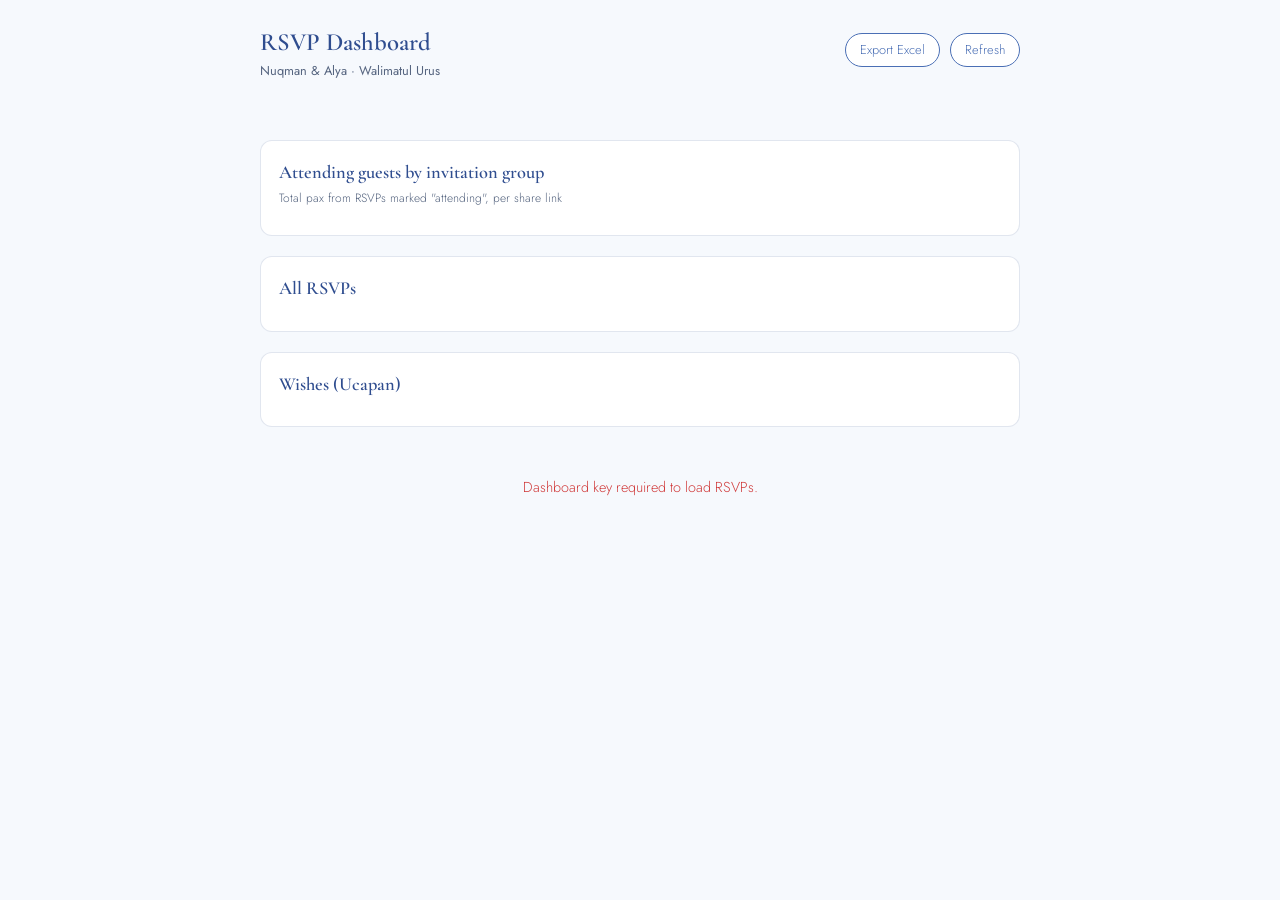
==== commit 64aef70a: "Protect RSVP data and deletes behind a dashboard key - ?type=rsvps and delete actions require DASH_K" ====
--- a/dashboard-kambing.html
+++ b/dashboard-kambing.html
@@ -235,6 +235,17 @@
     let allWishes = [];
     let wishesTotal = 0;
     let activeGroup = "all"; // "all", a group key, or "" for direct link
+
+    // Secret key (DASH_KEY script property in Apps Script). Stored only in
+    // this browser; guests without it cannot read the RSVP list.
+    let dashKey = localStorage.getItem("dash-key") || "";
+    function promptDashKey(message) {
+      const k = window.prompt(message || "Enter the dashboard key (DASH_KEY):");
+      if (k === null) return false;
+      dashKey = k.trim();
+      localStorage.setItem("dash-key", dashKey);
+      return true;
+    }
 
     function buildFilters() {
       const wrap = document.getElementById("filters");
@@ -378,11 +389,22 @@
         err.textContent = "No Apps Script URL configured in js/config.js — dashboard has no data source.";
         return;
       }
+      if (!dashKey && !promptDashKey()) {
+        err.hidden = false;
+        err.textContent = "Dashboard key required to load RSVPs.";
+        return;
+      }
       try {
         const [rsvpRes, wishRes] = await Promise.all([
-          fetch(C.appsScriptUrl + "?type=rsvps").then((r) => r.json()),
+          fetch(C.appsScriptUrl + "?type=rsvps&key=" + encodeURIComponent(dashKey)).then((r) => r.json()),
           fetch(C.appsScriptUrl + "?type=wishes").then((r) => r.json()),
         ]);
+        if (rsvpRes.error && /unauthorized/i.test(rsvpRes.error)) {
+          if (promptDashKey("Wrong or missing dashboard key. Enter the DASH_KEY value:")) return load();
+          err.hidden = false;
+          err.textContent = "Dashboard key required to load RSVPs.";
+          return;
+        }
         if (!rsvpRes.rsvps) {
           err.hidden = false;
           err.textContent = "The backend doesn't support ?type=rsvps yet — update Code.gs in Apps Script and deploy a New Version.";
@@ -516,6 +538,7 @@
             type: pendingDelete.kind === "wish" ? "deleteWish" : "deleteRsvp",
             row: pendingDelete.item.row,
             name: pendingDelete.item.name,
+            key: dashKey,
           }),
         }).then((r) => r.json());
         if (!res.ok) throw new Error(res.error || "Delete failed");
